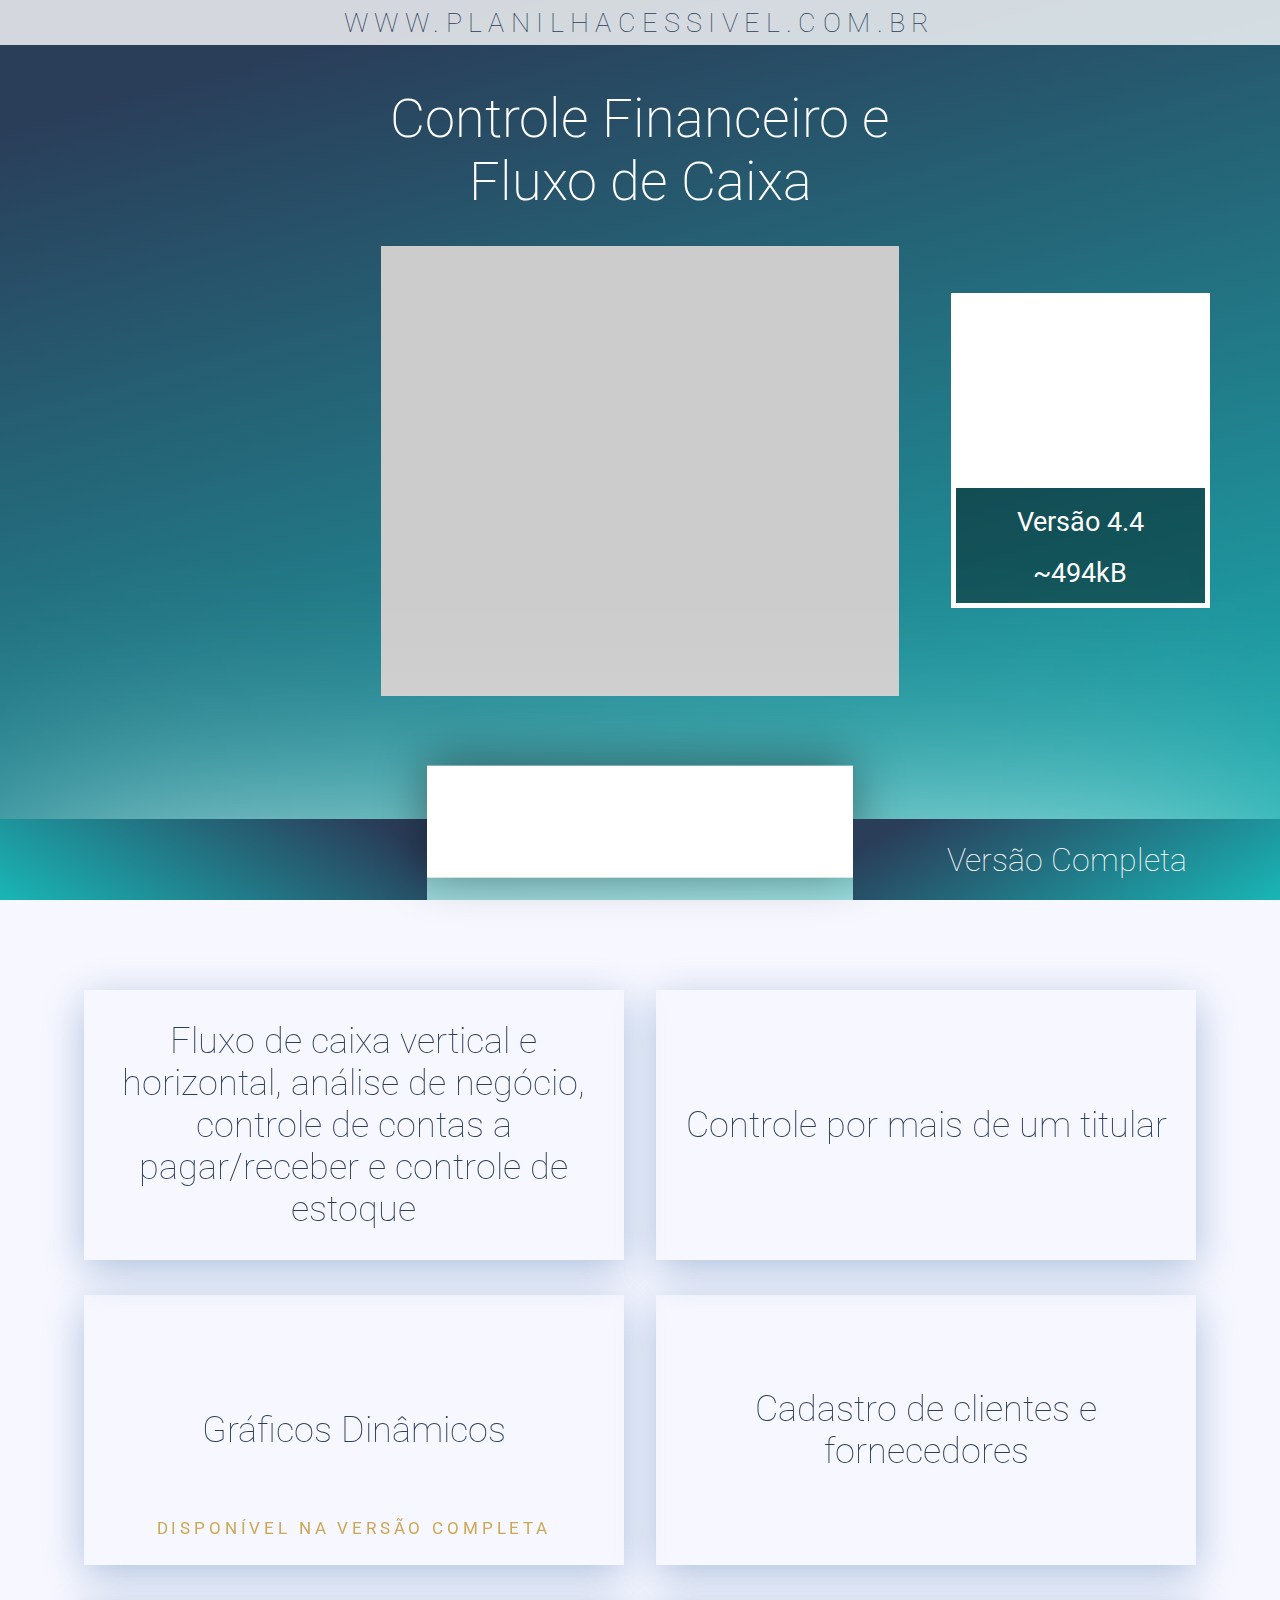
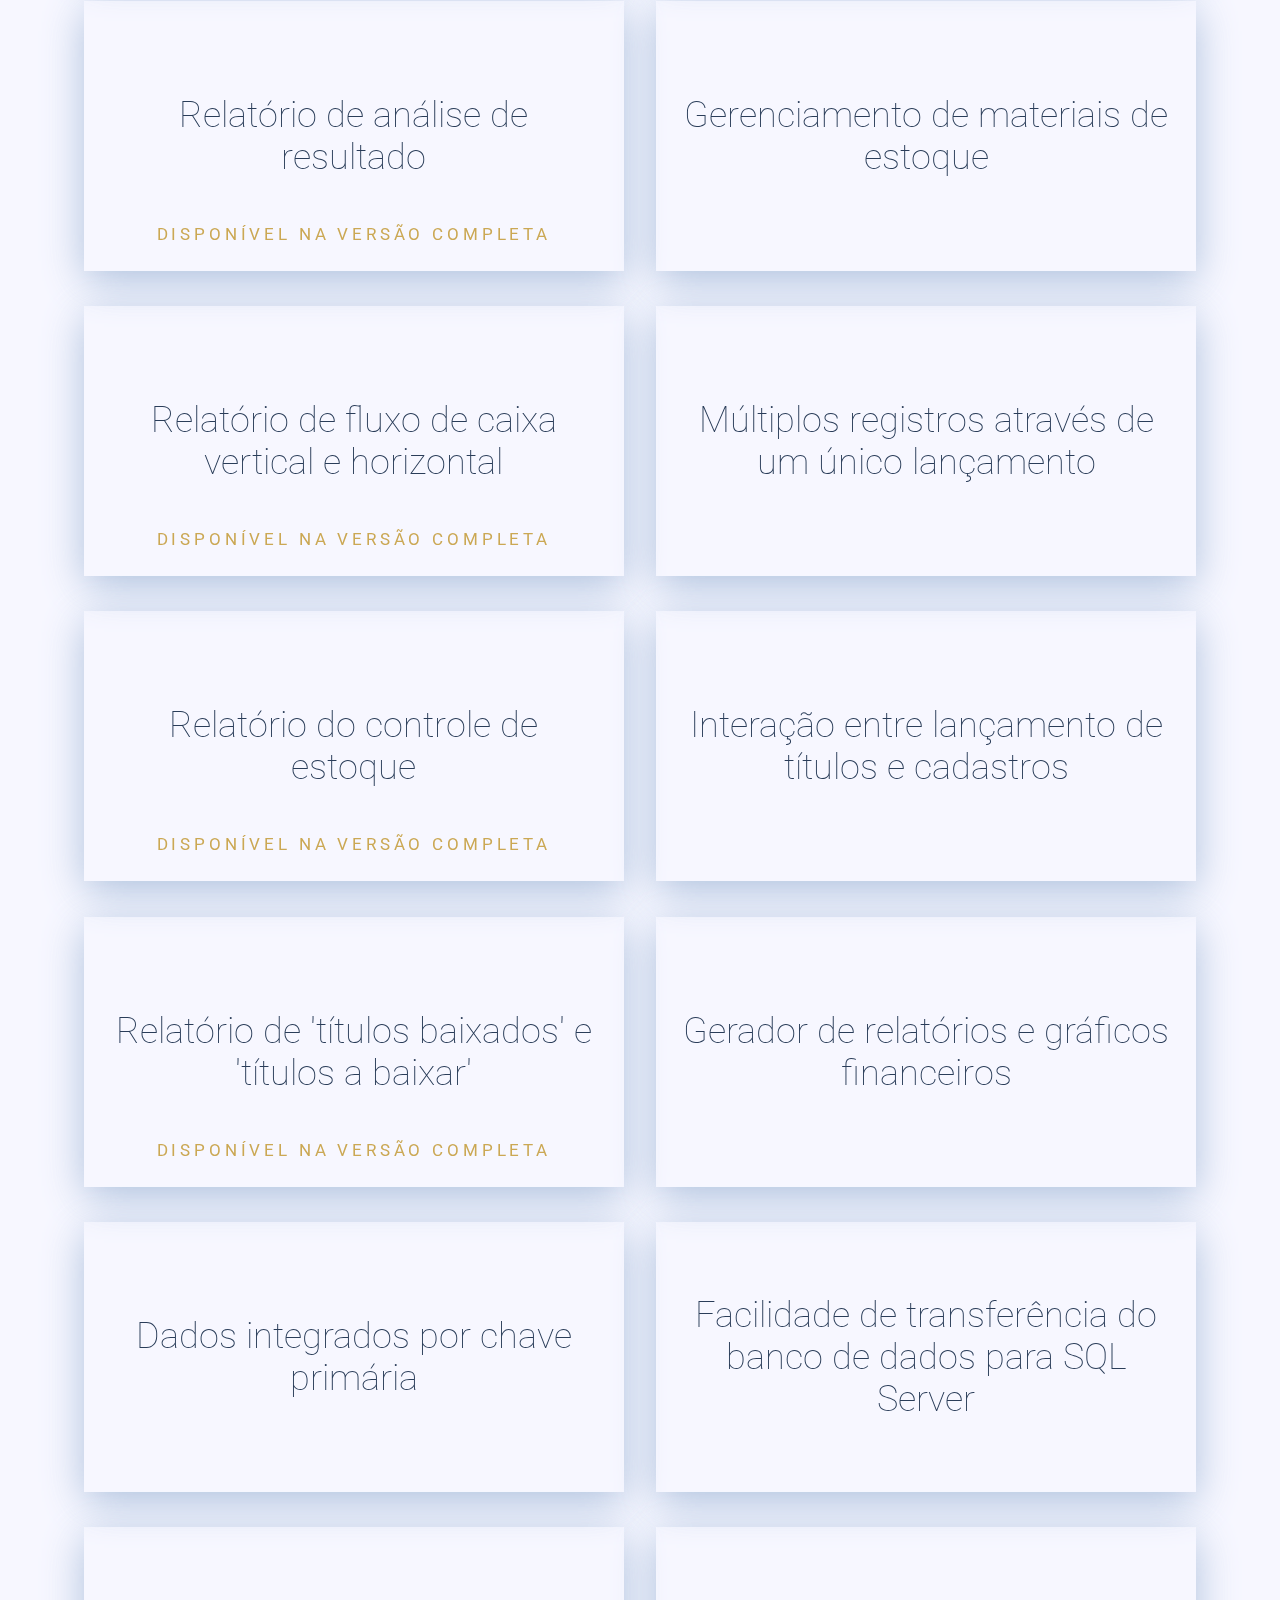
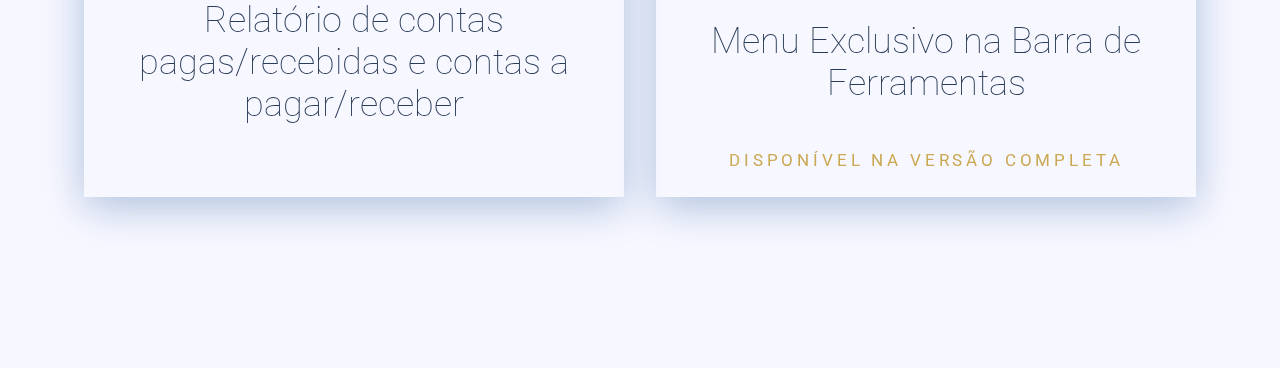
==== sec_pages/controle_financeiro/index.html @ 0aaed650 "Add files via upload" ====
<!DOCTYPE html>
<html lang="en">
<head>
    <meta charset="UTF-8">
    <meta name="viewport" content="width=device-width, initial-scale=1.0">
    <meta http-equiv="X-UA-Compatible" content="ie=edge">
    <title>Prestes a baixar planilha</title>
    <link rel="stylesheet" href="../main.css">
    <script src="../main.js" defer></script>
    <link href="https://fonts.googleapis.com/css?family=Roboto:300,400" rel="stylesheet">
    <link rel="shortcut icon" href="../../assets/favicon.ico" type="image/x-icon">
    <style>
        .sec1{
            background: linear-gradient(-15deg,#19B6B6, #2A3D59 90%);
        }
    </style>
</head>
<body>

    <section class="sec1">
        <aside>
            <img class="back_img" src="../../assets/Estoque.svg" alt="">
            <img class="front_img" src="../../assets/Estoque.svg" alt="">
        </aside>
        <article class="iframe_container">
            <div>
                <h2 id="pre_title"></h2>
                <h1>Controle Financeiro e Fluxo de Caixa</h1>
            </div>

            <iframe src="https://www.youtube.com/embed/iYpDN3g1GD4?rel=0&amp;showinfo=0" frameborder="0" allow="autoplay; encrypted-media" allowfullscreen></iframe>
        </article>

        <a download class="free_download" href="../../Downloads/Controle_Financeiro.xlsm">
            <h2></h2>
            <div>
                <p>Versão 4.4</p>
                <p>~494kB</p>
            </div>
        </a>
    </section>

    <section class="sec2" id="normal_vers">

            <article class="blocks_container">
                <div>Fluxo de caixa vertical e horizontal, análise de negócio, controle de contas a pagar/receber e controle de estoque</div>
                
                <div>Controle por mais de um titular</div>

                <div>
                    Gráficos Dinâmicos
                    <p>DISPONÍVEL NA VERSÃO COMPLETA</p>
                </div>

                <div>Cadastro de clientes e fornecedores</div>
                
                <div>
                    Relatório de análise de resultado
                    <p>DISPONÍVEL NA VERSÃO COMPLETA</p>
                </div>

                <div>Gerenciamento de materiais de estoque</div>

                <div>
                    Relatório de fluxo de caixa vertical e horizontal
                    <p>DISPONÍVEL NA VERSÃO COMPLETA</p>
                </div>

                <div>Múltiplos registros através de um único lançamento</div>


                <div>
                    Relatório do controle de estoque
                    <p>DISPONÍVEL NA VERSÃO COMPLETA</p>
                </div>

                <div>Interação entre lançamento de títulos e cadastros</div>
                
                <div>
                    Relatório de 'títulos baixados' e 'títulos a baixar'
                    <p>DISPONÍVEL NA VERSÃO COMPLETA</p>
                </div>

                <div>Gerador de relatórios e gráficos financeiros</div>

                <div>Dados integrados por chave primária</div>

                <div>Facilidade de transferência do banco de dados para SQL Server</div>

                <div>Relatório de contas pagas/recebidas e contas a pagar/receber</div>

                <div>
                    Menu Exclusivo na Barra de Ferramentas
                    <p>DISPONÍVEL NA VERSÃO COMPLETA</p>
                </div>

            </article>

    </section>

    <a href="../../index.html" class="header">WWW.PLANILHACESSIVEL.COM.BR</a>
    
    <header class="below_opt">
        <nav class="anchors">
            <a class="voltar" id="back_main_page" href="../../index.html"></a>

            <a class="normal_vers">
                
                <p id="details"></p>
                <img src="../../assets/baixar.svg" alt="">
            </a>

            <div class="complete_vers" href="#complete_vers">
                    
                <h3>Versão Completa
                </h3>
                <section>
                    <h4>Confira as vantagens de adquirir a planilha completa:</h4>
                    <ul>
                        <li>Menu Exclusivo na Barra de Ferramentas</li>
                        <li>Relatório de Fluxo de Caixa Vertical e Horizontal</li>
                        <li>Relatório de Análise de Resultado</li>
                        <li>Diversos Gráficos Dinâmicos</li>
                        <li>Descontos exclusivos em outras planilhas</li>
                    </ul>
                    
                <!-- INICIO FORMULARIO BOTAO PAGSEGURO -->
                <form action="https://pagseguro.uol.com.br/checkout/v2/payment.html" method="post">
                <p>R$99,90</p>
                <!-- NÃO EDITE OS COMANDOS DAS LINHAS ABAIXO -->
                <input type="hidden" name="code" value="34A41B3AEEEEC889940C7F9223AE0C4F" />
                <input type="hidden" name="iot" value="button" />
                <input type="image" src="https://stc.pagseguro.uol.com.br/public/img/botoes/pagamentos/120x53-comprar.gif" name="submit" alt="Pague com PagSeguro - é rápido, grátis e seguro!" />
                </form>
                <!-- FINAL FORMULARIO BOTAO PAGSEGURO -->
                    
                </section>
            </div>
        </nav>
    </header>

</body>
</html>
---- sec_pages/main.css ----
:root {
    --default-font-color-1:#2a3d59;
    --default-font-color-2:#fff;
    --fast-transition:0.15s ease-in-out;
    --med-transition:0.5s ease;
    --med-transition2:0.5s cubic-bezier(0.4, 0, 0.2, 1);
}

body {
    width: 100vw;
    margin: 0;
    height: 100vh;
    font-family: 'Roboto', sans-serif;
    overflow-y: auto;
    overflow-x: hidden;
}

p, h1, h2, h3, h4, h5, h6 {
    margin:0;
    font-weight:100;
}

a {
    text-decoration: none;
    color:white;
}

/* a:visited {
    color:var(--default-font-color-1);
} */

.below_opt {
    bottom: 0;
    height: 9vh;
}

.header {
    top: 0;
    height: 5vh;
    background: rgba(255,255,255,0.6);
    display: flex;
    justify-content: center;
    align-items: center;
    letter-spacing: 0.5vw;
    font-weight: 100;
    font-size: 3vh;
    color: var(--default-font-color-1);
    position: absolute;
    width: 100vw;
    transition:0.2s ease;
}

.header:hover {
    background: rgba(255,255,255,0.8);
}

body > header, body > footer {
    width:100%;
    position:fixed;
    z-index: 3;
}


.anchors {
    width: 100%;
    height: 100%;
    position: absolute;
    right: 0;
    display: flex;
}

.anchors > a, .complete_vers {
    width: calc(100%/3);
    display:flex;
    align-items: center;
    transition:0.3s ease-in-out;;
    overflow: hidden;
    flex-direction: column;
}

.voltar {
    justify-content: center;
    color: white;
    font-weight: 100;
    background: linear-gradient(30deg,#19B6B6, #2A3D59 90%);
    position: relative;
    height: 100%;
    font-size: 3vh;
}

.normal_vers, .complete_vers {
    position: absolute;
    right: 0;
    bottom: 0;
}

.normal_vers {
    background: white;
    color: var(--default-font-color-1);
    justify-content: center;
    box-shadow: 0 -6px 50px 0 rgba(0,0,0,0.4);
    height: 138%;
    left: 0;
    margin: 0 auto;
    font-size: 4vh;
    transform: translateY(-20%);
    cursor:pointer;
}
    .normal_vers:hover {
        transform: translateY(0%);
    }

.normal_vers img {
    display:none;
}

.complete_vers {
    background: linear-gradient(-30deg,#19B6B6, #2A3D59 90%);
    justify-content: flex-end;
    height: 100%;
    font-size: 3vh;
    will-change: height;
}

.complete_vers h3 {
    position: absolute;
    top: 4.5vh;
    transform: translateY(-50%);
    color: white;
    font-weight: 100;
}

.complete_vers > section {
    visibility: hidden;
    opacity: 0;
    transition: 0.4s ease;
    bottom: 15%;
    font-size: 2.5vh;
    color: white;
    width: 85%;
    height: 86%;
    display: flex;
    justify-content: space-between;
    align-items: center;
    flex-direction: column;
    margin-bottom: 5vh;
}


.complete_vers > section form {
    width: 100%;
    height: 15%;
    display: flex;
    align-items: center;
    font-weight: 400;
    color: var(--default-font-color-1);
    background: white;
    transition: 0.2s ease;
    justify-content: space-evenly;
    font-size: 4vh;
}

.complete_vers > section form:hover {
    transform:scale(0.9);
}

.complete_vers > section h4 {
    text-align: center;
    position: relative;
}

.complete_vers > section h4 img {
    position: absolute;
    right: 0;
    height: 180%;
}

    .complete_vers:hover {
        height: 100vh;
        box-shadow: -10px 0 100px 20px rgba(42, 61, 89, 0.8);
    }

    .complete_vers:hover section {
        visibility: visible;
        opacity: 1;
        transition:0.8s 0.4s ease;
    }

.complete_vers::after {
    content: "";
    position: absolute;
    width: 200%;
    height: 200%;
    background: linear-gradient(rgba(255,255,255,0),rgba(255,255,255,0.3),rgba(255,255,255,0));
    transform: rotate(10deg) translateY(-100%);
    transition: 1s 0.3s ease;
}
    .complete_vers:hover:after {
        transform: rotate(15deg) translateY(100%);
        transition: 1.3s ease;
    }

.complete_vers > section ul {
    list-style: none;
    margin: 0;
    padding: 0;
    height: 80%;
    display: flex;
    justify-content: space-evenly;
    flex-direction: column;
    align-items: center;
}

.complete_vers > section ul li {
    text-align: center;
    padding: 2vh 5vh;
    box-sizing: border-box;
    width: 100%;
    font-size: 3vh;
    font-weight: 100;
}

.complete_vers > section ul li:nth-child(odd) {
    background: linear-gradient(-15deg, rgba(255,255,255,0), rgba(255,255,255,0.15));
}

.complete_vers > section ul li:nth-child(even) {
    background: linear-gradient(15deg, rgba(255,255,255,0), rgba(255,255,255,0.15));
}

body > section {
    width:100vw;
    height:100vh;
}

.sec1 {
    display: flex;
    justify-content: space-between;
    align-items: center;
    flex-direction: row;
}

.sec1 > aside {
    width: 30%;
    height: 100%;
    position: relative;
    display: flex;
    justify-content: center;
    align-items: center;
}

.front_img {
    animation: float_icon 1.5s ease-in-out infinite alternate;
    width: 46%;
}

@keyframes float_icon {
    0% {
        transform: translateY(0);
    }
    100% {
        transform: translateY(-7%);
    }
}

.back_img {
    transform: rotate(-15deg);
    opacity: 0.3;
    right: -20%;
    height: 130%;
    bottom: -35%;
    position: fixed !important;
    filter: blur(5px);
}

.iframe_container {
    width: 45%;
    height: 75%;
    position: absolute;
    left: 0;
    right: 0;
    margin: 0 auto;
    display: flex;
    flex-direction: column;
    justify-content: space-evenly;
    color: var(--default-font-color-2);
    top: 6%;
    align-items: center;
}

.iframe_container > div {
    display:flex;
    align-items: center;
    flex-direction: column;
    text-align: center;
}

.iframe_container h1 {
    font-size: 6vh;
    font-weight: 200;
}

.iframe_container h2 {
    font-size: 3vh;
    font-weight: 100;
    color: rgba(255, 255, 255, 0.4);
    letter-spacing: 0.35vw;
}


.iframe_container iframe {
    width: 90%;
    height: 50vh;
    background:#ccc;
}

.sec2 {
    background: rgb(245, 245, 255, 0.8);
    position: relative;
    height: auto;
    z-index: 2;
    box-shadow: 0 -20px 30vh white;
    display: flex;
    flex-direction: column;
    justify-content: space-evenly;
    align-items: center;
    box-sizing: border-box;
}

.sec3 {
    background:#111;
    position:relative;
    z-index: 2;
    box-shadow: 0 -20px 30vh #111;
}

.complete_version_window {
    background: linear-gradient(-15deg,#19B6B6, #2A3D59 90%);
    position: fixed;
    width: 0;
    height: 100vh;
    top: 0;
    z-index: 2;
    right: 0;
}


.free_download {
    width: 16vw;
    position: absolute;
    right: 5.5%;
    display: flex;
    justify-content: space-around;
    flex-direction: column;
    align-items: center;
    color: white;
    transition: var(--med-transition2);
    animation: float_icon 1.5s 0.75s ease-in-out infinite alternate;
    padding: 5vh 3vh;
    min-height: 15vh;
    color:#2A3D59;
    background: rgba(0,0,0,0.4);
    box-shadow: inset 0 0 0 5px white;
    min-height: 25vh;
}

.free_download div {
    position: absolute;
    bottom: 0;
    height: 38%;
    width: 100%;
    display: flex;
    justify-content: space-evenly;
    align-items: center;
    flex-direction: column;
}

.free_download div p {
    color: white;
    font-size: 3vh;
    font-weight: 400;
}

.free_download h2 {
    font-size: 5.5vh;
    text-align: center;
    font-weight: 300;
    position: absolute;
    top: 0;
    right: 0;
    left: 0;
    width: 100%;
    background: white;
    height: 62%;
    display: flex;
    align-items: center;
    justify-content: center;
}

.free_download:hover:before {
    opacity: 1;
    visibility: visible;
    transition: 0.3s 0.5s ease;
    transform: translateY(-125%);
}


.free_download::before {
    content: "pronto para uso!";
    position: absolute;
    opacity: 0;
    visibility: hidden;
    transition: 0.3s ease;
    background: rgba(255,255,255,0.2);
    color: white;
    padding: 2vh 4vh;
    transform: translateY(0);
    top:0;
    display: flex;
    justify-content: center;
    align-items: center;
    text-align: right;
    font-size: 3vh;
    border-radius:100px;
}


/* 
.price_tag::before {
    content: "A transação será efetuada pelo PagSeguro. A planilha completa será enviada por planilhacessivel@outlook.com após a confirmação do pagamento.";
    position: absolute;
    opacity: 0;
    visibility: hidden;
    transition: 0.3s ease;
    background: rgba(255,255,255,0.9);
    color: #2A3D59;
    padding: 4vh;
    transform: translateX(-90%);
    left:0;
    display: flex;
    justify-content: center;
    align-items: center;
    text-align: right;
    font-size: 3vh;
} */


.sec2 > h3 {
    font-size: 7vh;
    color: #8AA;
    text-align: center;
    width: 80%;
    margin: 10vh 0;
    letter-spacing: 1vw;
}

.blocks_container {
    width: 100%;
    display: flex;
    justify-content: space-evenly;
    align-items: center;
    flex-flow: row wrap;
    padding: 10vh 4vw 15vh 4vw;
    box-sizing: border-box;
}

.blocks_container > div {
    width: 60vh;
    height: 30vh;
    box-shadow: 0 10px 40px #AEC1DD;
    margin-bottom: 3%;
    display: flex;
    justify-content: space-evenly;
    align-items: center;
    font-size: 4vh;
    text-align: center;
    position: relative;
    padding: 2%;
    box-sizing: border-box;
    cursor: default;
    color: var(--default-font-color-1);
    font-weight: 100;
    flex-direction: column;
    transition:0.3s ease;
}

.blocks_container > div p {
    font-size: 1.9vh;
    bottom: 10%;
    width: 100%;
    color: darkgoldenrod;
    font-weight: 400;
    letter-spacing: 0.3vw;
    display: flex;
    justify-content: center;
    align-items: center;
    opacity: 0.7;
    position: absolute;
}


.blocks_container > div:nth-child(3n+1){
    animation: float_icon 1.5s ease-in-out infinite alternate;
}

.blocks_container > div:nth-child(3n+2){
    animation: float_icon 1.5s 0.5s ease-in-out infinite alternate;
}

.blocks_container > div:nth-child(3n+3){
    animation: float_icon 1.5s 1s ease-in-out infinite alternate;
}












































































@media screen and (max-width: 140vh) {

    body > section {
        height: auto;
    }

    .sec1 > aside {
        width: 100%;
        height: 36vh;
        align-items: flex-end;
    }

    .sec1 {
        display: block;
        padding-bottom: 11vh;
    }

    .iframe_container {
        width: 90%;
        height: 100%;
        justify-content: initial;
        position: relative;
    }

    .front_img {
        width: 22vh;
    }

    .back_img {
        transform: rotate(-15deg);
        opacity: 0.1;
    }


    .iframe_container h2 {
        font-size: 4vh;
        color: rgba(255, 255, 255, 0.6);
    }

    .iframe_container h1 {
        font-size: 5.5vh;
        font-weight: 400;
        margin: 4vh 0;
    }

    .iframe_container iframe {
        width: 80%;
        height: 28vh;
    }

    .price_tag {
        width: 50%;
        position: relative;
        right: 0;
        left: 0;
        margin: 10vh auto 0 auto;
    }




    .blocks_container > div:nth-child(3n+1){
        animation: none;
    }
    
    .blocks_container > div:nth-child(3n+2){
        animation: none;
    }
    
    .blocks_container > div:nth-child(3n+3){
        animation: none;
    }
    
    .normal_vers img {
        display:block;
        height: 70%;
    }

    .normal_vers p {
        display:none;
    }


    .below_opt {
        height: 10vh;
    }



    .complete_vers:hover {
        height: 80vh;
        width: 100vw;
    }


    .complete_vers h3 {
        text-align: center;
        font-size: 3vh;
        letter-spacing: -1px;
    }


    .normal_vers {
        box-shadow: none;
        border-top: 1.5vh solid #2A3D59;
    }











}
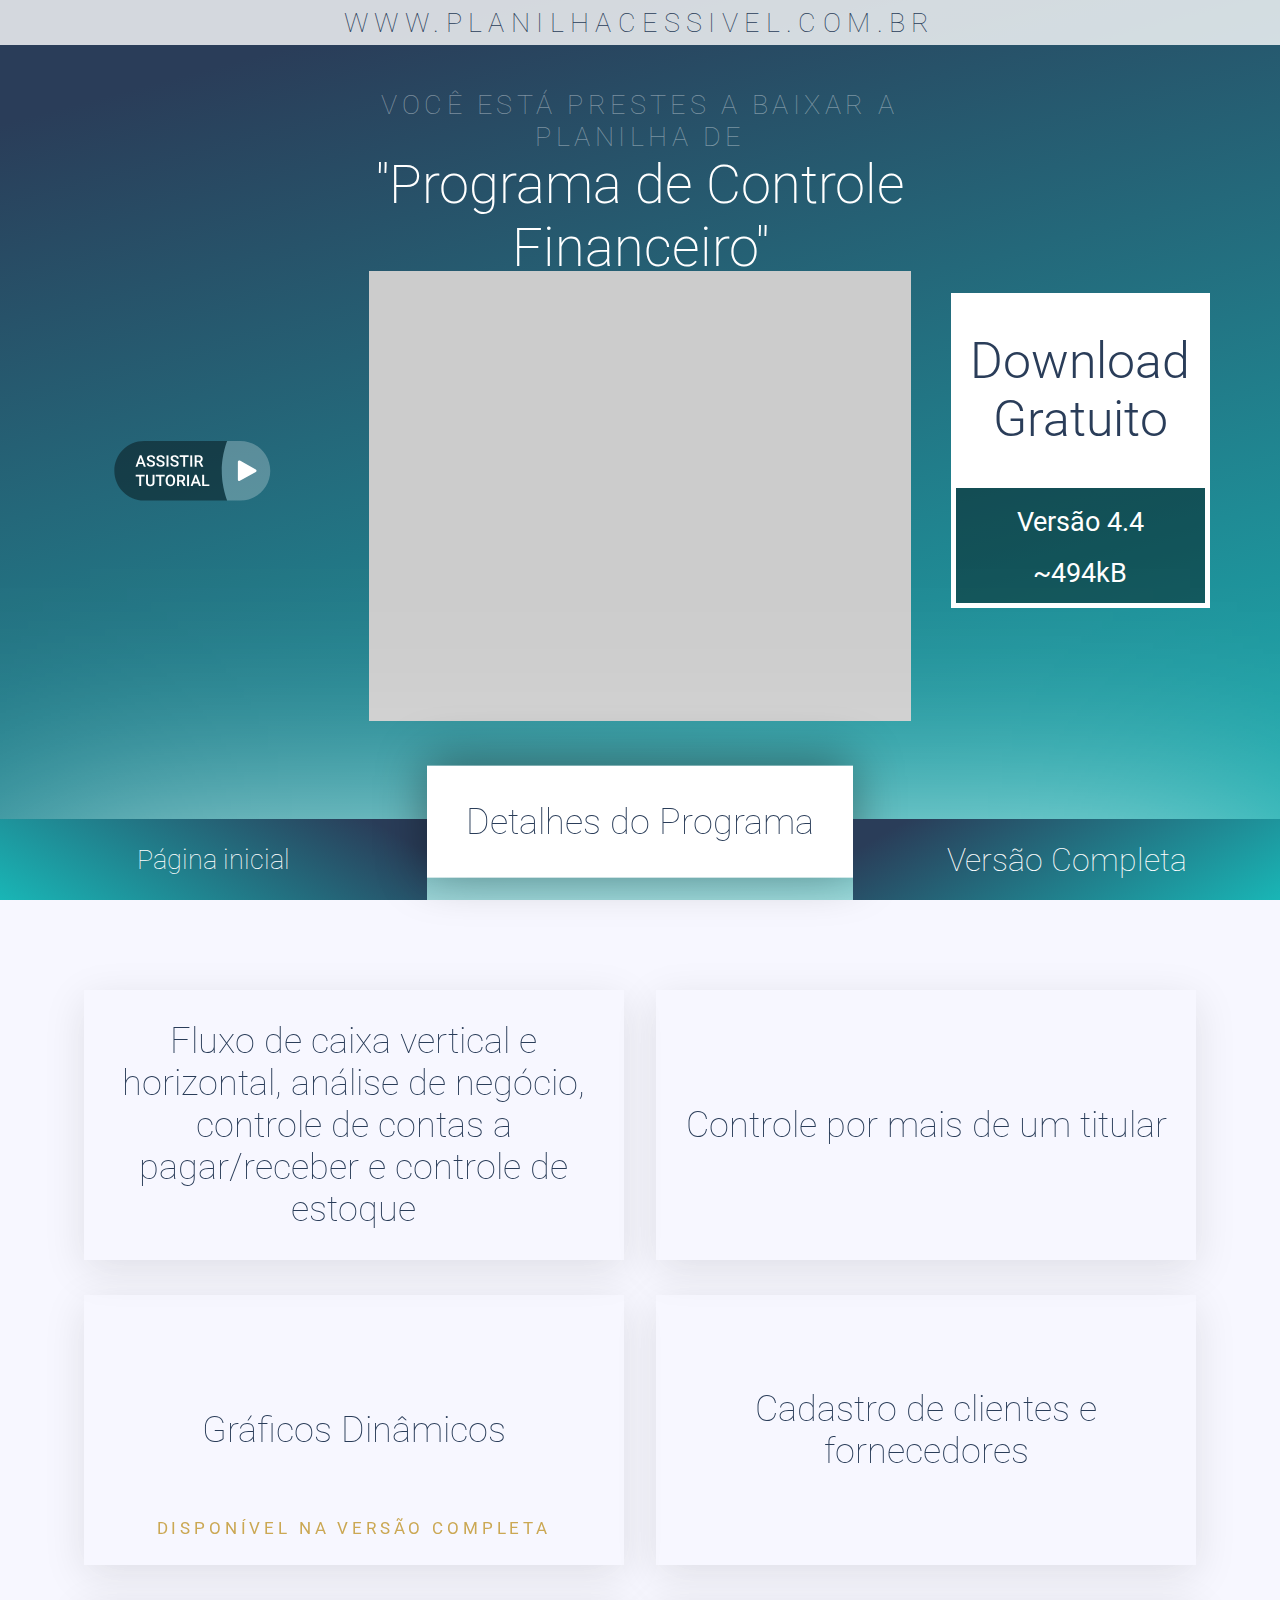
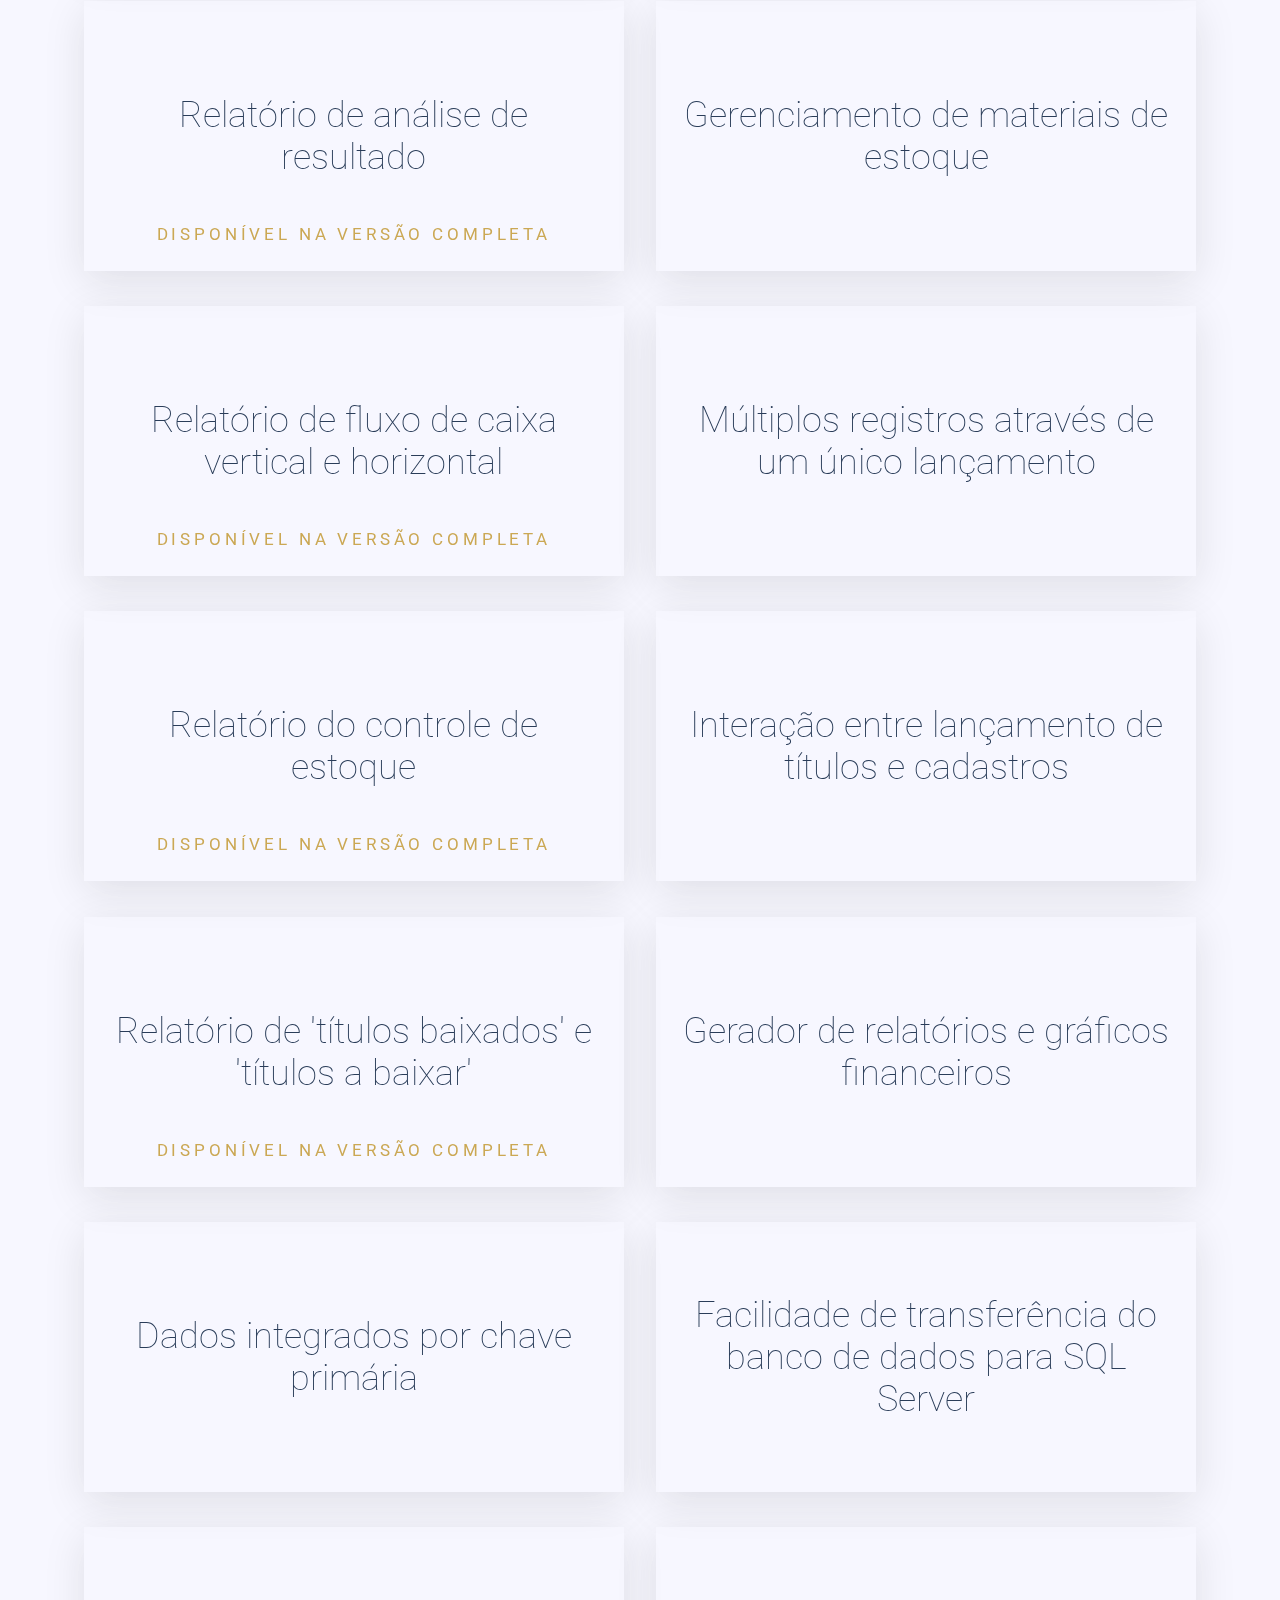
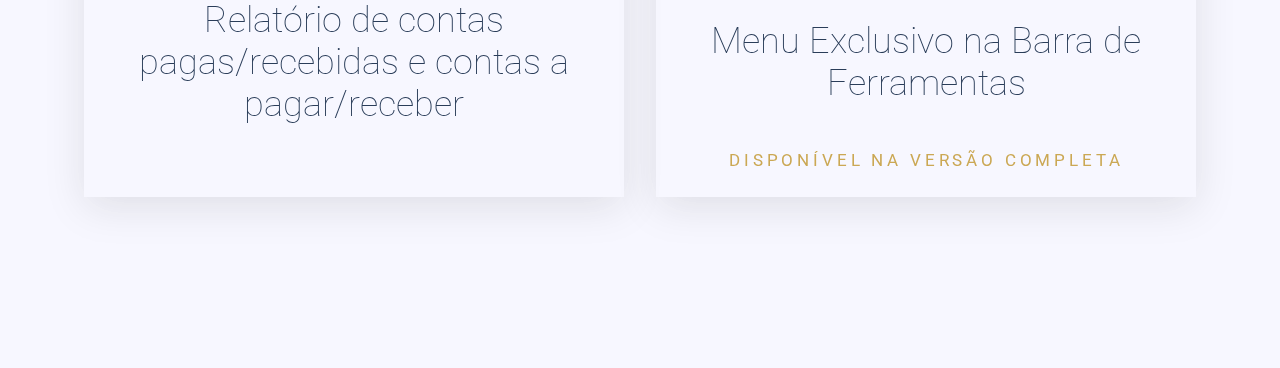
==== commit ffcefb57: "Add files via upload" ====
--- a/sec_pages/controle_financeiro/index.html
+++ b/sec_pages/controle_financeiro/index.html
@@ -14,6 +14,9 @@
             background: linear-gradient(-15deg,#19B6B6, #2A3D59 90%);
         }
     </style>
+    <script>
+        let YtLink = "https://www.youtube.com/watch?v=iYpDN3g1GD4&t=142s";
+    </script>
 </head>
 <body>
 
@@ -25,13 +28,13 @@
         <article class="iframe_container">
             <div>
                 <h2 id="pre_title"></h2>
-                <h1>Controle Financeiro e Fluxo de Caixa</h1>
+                <h1>"Programa de Controle Financeiro"</h1>
             </div>
 
-            <iframe src="https://www.youtube.com/embed/iYpDN3g1GD4?rel=0&amp;showinfo=0" frameborder="0" allow="autoplay; encrypted-media" allowfullscreen></iframe>
+            <iframe width="560" height="315" src="https://www.youtube.com/embed/vtOxNx79yTk?rel=0&amp;showinfo=0" frameborder="0" allow="autoplay; encrypted-media" allowfullscreen></iframe>
         </article>
 
-        <a download class="free_download" href="../../Downloads/Controle_Financeiro.xlsm">
+        <a download class="free_download" href="../../Downloads/Programa_de_Controle_Financeiro.xlsm">
             <h2></h2>
             <div>
                 <p>Versão 4.4</p>
@@ -107,7 +110,7 @@
             <a class="normal_vers">
                 
                 <p id="details"></p>
-                <img src="../../assets/baixar.svg" alt="">
+                <p id="details2"></p>
             </a>
 
             <div class="complete_vers" href="#complete_vers">
@@ -126,9 +129,8 @@
                     
                 <!-- INICIO FORMULARIO BOTAO PAGSEGURO -->
                 <form action="https://pagseguro.uol.com.br/checkout/v2/payment.html" method="post">
-                <p>R$99,90</p>
                 <!-- NÃO EDITE OS COMANDOS DAS LINHAS ABAIXO -->
-                <input type="hidden" name="code" value="34A41B3AEEEEC889940C7F9223AE0C4F" />
+                <input type="hidden" name="code" value="118EDC90CBCB45C554B9BF935B164507" />
                 <input type="hidden" name="iot" value="button" />
                 <input type="image" src="https://stc.pagseguro.uol.com.br/public/img/botoes/pagamentos/120x53-comprar.gif" name="submit" alt="Pague com PagSeguro - é rápido, grátis e seguro!" />
                 </form>
--- a/sec_pages/main.css
+++ b/sec_pages/main.css
@@ -161,7 +161,7 @@
 }
 
 .complete_vers > section form:hover {
-    transform:scale(0.9);
+    transform:scale(1.02);
 }
 
 .complete_vers > section h4 {
@@ -175,15 +175,15 @@
     height: 180%;
 }
 
-    .complete_vers:hover {
-        height: 100vh;
-        box-shadow: -10px 0 100px 20px rgba(42, 61, 89, 0.8);
-    }
-
-    .complete_vers:hover section {
-        visibility: visible;
-        opacity: 1;
-        transition:0.8s 0.4s ease;
+    .complete_vers:hover, .triggered_complete_vers {
+        height: 100vh !important;
+        box-shadow: -10px 0 100px 20px rgba(42, 61, 89, 0.8) !important;
+    }
+
+    .complete_vers:hover section, .triggered_complete_vers_section {
+        visibility: visible !important;
+        opacity: 1 !important;
+        transition:0.8s 0.4s ease !important;
     }
 
 .complete_vers::after {
@@ -195,9 +195,9 @@
     transform: rotate(10deg) translateY(-100%);
     transition: 1s 0.3s ease;
 }
-    .complete_vers:hover:after {
-        transform: rotate(15deg) translateY(100%);
-        transition: 1.3s ease;
+    .complete_vers:hover:after, .triggered_complete_vers_after {
+        transform: rotate(15deg) translateY(100%) !important;
+        transition: 1.3s ease !important;
     }
 
 .complete_vers > section ul {
@@ -218,6 +218,7 @@
     width: 100%;
     font-size: 3vh;
     font-weight: 100;
+    cursor: default;
 }
 
 .complete_vers > section ul li:nth-child(odd) {
@@ -247,11 +248,28 @@
     display: flex;
     justify-content: center;
     align-items: center;
-}
-
-.front_img {
+    flex-direction: column;
+}
+
+.front_img, .tutorial_call {
     animation: float_icon 1.5s ease-in-out infinite alternate;
     width: 46%;
+}
+
+.tutorial_call {
+    margin-top: 5vh;
+}
+
+.tutorial_call svg, .tutorial_call svg path {
+    transition:0.15s ease-in-out;
+}
+
+.tutorial_call:hover svg .st1 {
+    opacity:1;
+}
+
+.tutorial_call:hover svg .play {
+    fill: #ff0000;
 }
 
 @keyframes float_icon {
@@ -259,7 +277,7 @@
         transform: translateY(0);
     }
     100% {
-        transform: translateY(-7%);
+        transform: translateY(-2.5vh);
     }
 }
 
@@ -270,12 +288,11 @@
     height: 130%;
     bottom: -35%;
     position: fixed !important;
-    filter: blur(5px);
 }
 
 .iframe_container {
-    width: 45%;
-    height: 75%;
+    width: 47%;
+    height: 78%;
     position: absolute;
     left: 0;
     right: 0;
@@ -293,6 +310,8 @@
     align-items: center;
     flex-direction: column;
     text-align: center;
+    justify-content: space-evenly;
+    height: 21%;
 }
 
 .iframe_container h1 {
@@ -395,6 +414,8 @@
     display: flex;
     align-items: center;
     justify-content: center;
+    padding: 4vh;
+    box-sizing: border-box;
 }
 
 .free_download:hover:before {
@@ -467,7 +488,7 @@
 .blocks_container > div {
     width: 60vh;
     height: 30vh;
-    box-shadow: 0 10px 40px #AEC1DD;
+    box-shadow: 0 10px 40px rgba(0,0,0,0.1);
     margin-bottom: 3%;
     display: flex;
     justify-content: space-evenly;
@@ -484,6 +505,10 @@
     transition:0.3s ease;
 }
 
+.blocks_container > div:hover {
+    background:white;
+}
+
 .blocks_container > div p {
     font-size: 1.9vh;
     bottom: 10%;
@@ -511,8 +536,24 @@
     animation: float_icon 1.5s 1s ease-in-out infinite alternate;
 }
 
-
-
+#details2 {
+    display:none;
+}
+
+
+::-webkit-scrollbar {
+    width: 8px;
+}
+-moz-scrollbar-track {
+    width:8px;
+}
+::-webkit-scrollbar-thumb {
+    background: #FFFF80;
+}
+::placeholder {
+    color:white;
+    font-size:2.5vh;
+}
 
 
 
@@ -594,8 +635,10 @@
 
     .sec1 > aside {
         width: 100%;
-        height: 36vh;
-        align-items: flex-end;
+        height: 32vh;
+        padding-top: 4vh;
+        align-items: center;
+        flex-direction: row;
     }
 
     .sec1 {
@@ -636,7 +679,7 @@
         height: 28vh;
     }
 
-    .price_tag {
+    .free_download {
         width: 50%;
         position: relative;
         right: 0;
@@ -659,12 +702,12 @@
         animation: none;
     }
     
-    .normal_vers img {
+    #details2 {
         display:block;
-        height: 70%;
-    }
-
-    .normal_vers p {
+        height: auto;
+    }
+
+    #details {
         display:none;
     }
 
@@ -696,6 +739,13 @@
 
 
 
+    @keyframes float_icon {
+        0% {
+        }
+        100% {
+        }
+    }
+    
 
 
 
